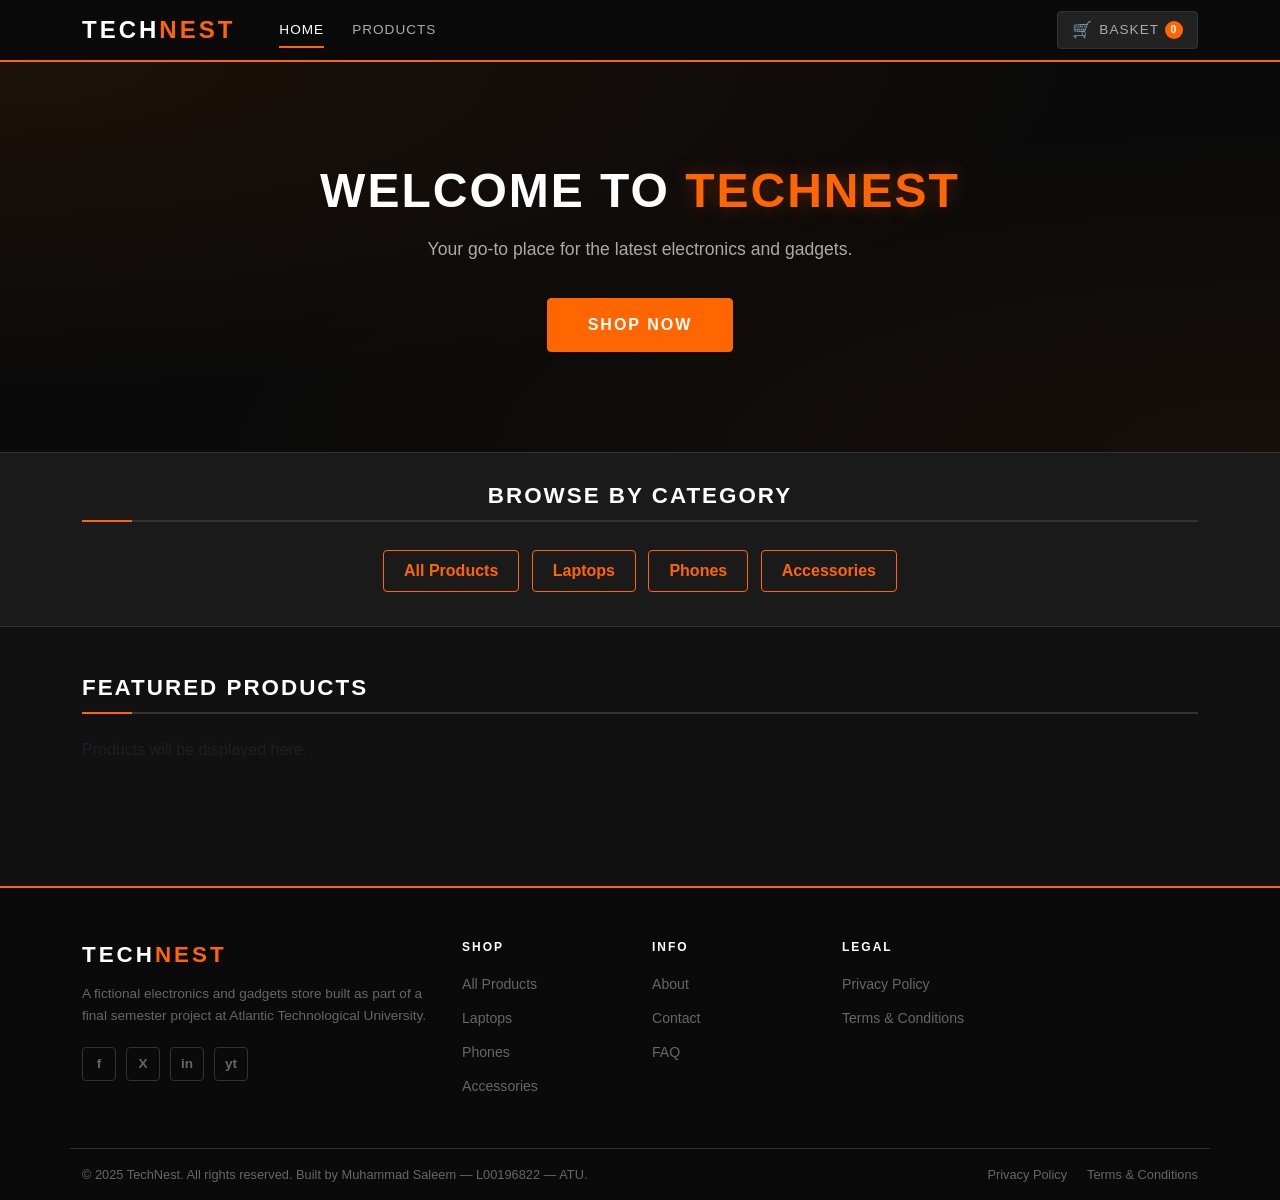
==== index.html @ 305ae3d2 "feat: Week 4 implementation with enhanced CI validation" ====
<!DOCTYPE html>
<html lang="en">
<head>
    <meta charset="UTF-8">
    <meta name="viewport" content="width=device-width, initial-scale=1.0">
    <title>TechNest - Home</title>
    <link href="https://cdn.jsdelivr.net/npm/bootstrap@5.3.0/dist/css/bootstrap.min.css" rel="stylesheet">
    <link rel="stylesheet" href="css/style.css">
</head>
<body>

    <!-- ==================== NAVBAR ====================  -->
    <nav class="navbar navbar-expand-lg navbar-dark">
        <div class="container">

            <!-- Logo -->
            <a class="navbar-brand" href="index.html">Tech<span>Nest</span></a>

            <!-- Mobile toggle -->
            <button class="navbar-toggler" type="button" data-bs-toggle="collapse" data-bs-target="#navbarNav">
                <span class="navbar-toggler-icon"></span>
            </button>

            <!-- Nav Links -->
            <div class="collapse navbar-collapse" id="navbarNav">
                <ul class="navbar-nav me-auto">
                    <li class="nav-item">
                        <a class="nav-link active" href="index.html">Home</a>
                    </li>
                    <li class="nav-item">
                        <a class="nav-link" href="products.html">Products</a>
                    </li>
                </ul>

                <!-- Basket Button - right side -->
                <ul class="navbar-nav ms-auto">
                    <li class="nav-item">
                        <a class="nav-link basket-nav-link" href="basket.html">
                            <span class="basket-icon">&#128722;</span>
                            Basket
                            <span class="badge" id="basket-count">0</span>
                        </a>
                    </li>
                </ul>
            </div>

        </div>
    </nav>
    <!-- ==================== END NAVBAR ==================== -->

    <!-- Hero Section -->
    <section class="hero-section">
        <div class="container">
            <h1>Welcome to <span>TechNest</span></h1>
            <p>Your go-to place for the latest electronics and gadgets.</p>
            <a href="products.html" class="btn btn-primary">Shop Now</a>
        </div>
    </section>

    <!-- Category Buttons -->
    <section class="category-section">
        <div class="container text-center">
            <h2 class="section-title">Browse by Category</h2>
            <a href="products.html" class="btn btn-outline-orange m-1">All Products</a>
            <a href="products.html" class="btn btn-outline-orange m-1">Laptops</a>
            <a href="products.html" class="btn btn-outline-orange m-1">Phones</a>
            <a href="products.html" class="btn btn-outline-orange m-1">Accessories</a>
        </div>
    </section>

    <!-- Featured Products -->
    <section class="py-5">
        <div class="container">
            <h2 class="section-title">Featured Products</h2>
            <div class="row g-4" id="featured-products">
                <!-- Loaded by JavaScript in week 5 -->
                <p class="text-muted">Products will be displayed here.</p>
            </div>
        </div>
    </section>

    <!-- ==================== FOOTER ==================== -->
    <footer class="site-footer">
        <div class="container">

            <!-- Top Section -->
            <div class="row footer-top">

                <!-- Brand + Tagline + Social -->
                <div class="col-md-4 mb-4 mb-md-0">
                    <span class="footer-brand">Tech<span>Nest</span></span>
                    <p class="footer-tagline">
                        A fictional electronics and gadgets store built as part of a
                        final semester project at Atlantic Technological University.
                    </p>
                    <div class="footer-social">
                        <a href="#" class="social-icon" title="Facebook">f</a>
                        <a href="#" class="social-icon" title="Twitter / X">X</a>
                        <a href="#" class="social-icon" title="Instagram">in</a>
                        <a href="#" class="social-icon" title="YouTube">yt</a>
                    </div>
                </div>

                <!-- Shop Links -->
                <div class="col-md-2 col-6 mb-4 mb-md-0">
                    <p class="footer-heading">Shop</p>
                    <ul class="footer-links">
                        <li><a href="products.html">All Products</a></li>
                        <li><a href="products.html">Laptops</a></li>
                        <li><a href="products.html">Phones</a></li>
                        <li><a href="products.html">Accessories</a></li>
                    </ul>
                </div>

                <!-- Info Links -->
                <div class="col-md-2 col-6 mb-4 mb-md-0">
                    <p class="footer-heading">Info</p>
                    <ul class="footer-links">
                        <li><a href="#">About</a></li>
                        <li><a href="#">Contact</a></li>
                        <li><a href="#">FAQ</a></li>
                    </ul>
                </div>

                <!-- Legal Links -->
                <div class="col-md-2 col-6">
                    <p class="footer-heading">Legal</p>
                    <ul class="footer-links">
                        <li><a href="#">Privacy Policy</a></li>
                        <li><a href="#">Terms &amp; Conditions</a></li>
                    </ul>
                </div>

            </div>

            <!-- Bottom Bar -->
            <div class="footer-bottom">
                <p class="footer-copyright">
                    &copy; 2025 TechNest. All rights reserved. Built by Muhammad Saleem &mdash; L00196822 &mdash; ATU.
                </p>
                <div class="footer-legal-links">
                    <a href="#">Privacy Policy</a>
                    <a href="#">Terms &amp; Conditions</a>
                </div>
            </div>

        </div>
    </footer>
    <!-- ==================== END FOOTER ==================== -->

    <script src="https://cdn.jsdelivr.net/npm/bootstrap@5.3.0/dist/js/bootstrap.bundle.min.js"></script>

</body>
</html>
---- css/style.css ----
/* =============================================
   TechNest - Main Stylesheet
   Author: Muhammad Saleem
   Student No: L00196822
   Week 3 - Responsive UI Design
   Style: Dark tech store theme
   =============================================  */

/* ---- Colour Variables ---- */

:root {
    --orange: #ff6600;
    --orange-dark: #cc5200;
    --orange-glow: rgba(255, 102, 0, 0.3);
    --black: #0a0a0a;
    --dark-1: #111111;
    --dark-2: #1a1a1a;
    --dark-3: #222222;
    --dark-4: #2a2a2a;
    --border-dark: #333333;
    --text-primary: #ffffff;
    --text-secondary: #aaaaaa;
    --text-muted: #666666;
    --white: #ffffff;
}

/* ---- Global ---- */

* {
    box-sizing: border-box;
}

body {
    font-family: Arial, sans-serif;
    background-color: var(--dark-1);
    color: var(--text-primary);
    margin: 0;
    padding: 0;
    display: flex;
    flex-direction: column;
    min-height: 100vh;
}

main {
    flex: 1;
}

a {
    color: var(--orange);
    text-decoration: none;
    transition: color 0.2s;
}

a:hover {
    color: var(--orange-dark);
}

h1, h2, h3, h4, h5 {
    font-weight: bold;
    color: var(--text-primary);
}

p {
    color: var(--text-secondary);
}

hr {
    border-color: var(--border-dark);
    opacity: 1;
}

/* ---- Scrollbar ---- */

/* Firefox */
* {
    scrollbar-width: thin;
    scrollbar-color: var(--border-dark) var(--black);
}

/* Chrome, Edge, Safari */
::-webkit-scrollbar {
    width: 8px;
}

::-webkit-scrollbar-track {
    background: var(--dark-1);
}

::-webkit-scrollbar-thumb {
    background: var(--border-dark);
    border-radius: 4px;
}

::-webkit-scrollbar-thumb:hover {
    background: var(--orange);
}

/* ---- Navbar ---- */

.navbar {
    background-color: var(--black) !important;
    border-bottom: 2px solid var(--orange);
    padding: 0;
    position: sticky;
    top: 0;
    z-index: 1000;
}

.navbar .container {
    height: 60px;
    display: flex;
    align-items: center;
}

.navbar-brand {
    font-size: 1.5rem;
    font-weight: bold;
    color: var(--white) !important;
    letter-spacing: 3px;
    text-transform: uppercase;
    padding: 0;
    margin-right: 30px;
}

.navbar-brand span {
    color: var(--orange);
}

.navbar-nav {
    align-items: center;
}

.nav-link {
    color: var(--text-secondary) !important;
    font-size: 0.85rem;
    letter-spacing: 1px;
    text-transform: uppercase;
    padding: 8px 14px !important;
    transition: color 0.2s;
    position: relative;
}

.nav-link::after {
    content: '';
    position: absolute;
    bottom: 0;
    left: 14px;
    right: 14px;
    height: 2px;
    background-color: var(--orange);
    transform: scaleX(0);
    transition: transform 0.2s ease;
}

.nav-link:hover::after,
.nav-link.active::after {
    transform: scaleX(1);
}

.nav-link:hover,
.nav-link.active {
    color: var(--white) !important;
}

/* Basket Nav Link */
.basket-nav-link {
    display: flex;
    align-items: center;
    gap: 6px;
    background-color: var(--dark-3);
    border: 1px solid var(--border-dark);
    border-radius: 4px;
    padding: 6px 14px !important;
    margin-left: 8px;
    transition: all 0.2s;
}

.basket-nav-link:hover {
    border-color: var(--orange);
    background-color: var(--dark-4);
    color: var(--white) !important;
}

.basket-nav-link::after {
    display: none;
}

.basket-nav-link .basket-icon {
    font-size: 1rem;
}

.basket-nav-link .badge {
    background-color: var(--orange) !important;
    font-size: 0.65rem;
    border-radius: 50%;
    width: 18px;
    height: 18px;
    display: inline-flex;
    align-items: center;
    justify-content: center;
    padding: 0;
}

.navbar-toggler {
    border-color: var(--border-dark);
    padding: 4px 8px;
}

.navbar-toggler-icon {
    filter: invert(1);
}

/* ---- Buttons ---- */

.btn-primary {
    background-color: var(--orange);
    border-color: var(--orange);
    color: var(--white);
    font-weight: bold;
    letter-spacing: 1px;
    border-radius: 4px;
    padding: 10px 24px;
    transition: all 0.2s ease;
}

.btn-primary:hover {
    background-color: var(--orange-dark);
    border-color: var(--orange-dark);
    color: var(--white);
    box-shadow: 0 0 14px var(--orange-glow);
}

.btn-primary:focus {
    box-shadow: 0 0 0 3px var(--orange-glow);
    background-color: var(--orange);
    border-color: var(--orange);
}

.btn-outline-orange {
    background-color: transparent;
    border: 1px solid var(--orange);
    color: var(--orange);
    font-weight: bold;
    border-radius: 4px;
    padding: 8px 20px;
    transition: all 0.2s ease;
    cursor: pointer;
}

.btn-outline-orange:hover,
.btn-outline-orange.active-filter {
    background-color: var(--orange);
    color: var(--white);
    box-shadow: 0 0 10px var(--orange-glow);
}

.btn-outline-dark {
    border-color: var(--border-dark);
    color: var(--text-secondary);
    background: transparent;
    border-radius: 4px;
    padding: 8px 20px;
    transition: all 0.2s;
}

.btn-outline-dark:hover {
    background-color: var(--dark-3);
    border-color: var(--orange);
    color: var(--orange);
}

/* ---- Hero Section ---- */

.hero-section {
    background-color: var(--black);
    background-image:
        radial-gradient(ellipse at top left, rgba(255,102,0,0.08) 0%, transparent 60%),
        radial-gradient(ellipse at bottom right, rgba(255,102,0,0.05) 0%, transparent 60%);
    padding: 100px 0;
    text-align: center;
    border-bottom: 1px solid var(--border-dark);
}

.hero-section h1 {
    font-size: 3rem;
    font-weight: bold;
    margin-bottom: 16px;
    letter-spacing: 2px;
    text-transform: uppercase;
}

.hero-section h1 span {
    color: var(--orange);
    text-shadow: 0 0 20px var(--orange-glow);
}

.hero-section p {
    font-size: 1.1rem;
    color: var(--text-secondary);
    margin-bottom: 36px;
    max-width: 500px;
    margin-left: auto;
    margin-right: auto;
}

.hero-section .btn-primary {
    font-size: 1rem;
    padding: 14px 40px;
    letter-spacing: 2px;
    text-transform: uppercase;
}

/* ---- Section Titles ---- */

.section-title {
    font-size: 1.4rem;
    font-weight: bold;
    letter-spacing: 2px;
    text-transform: uppercase;
    margin-bottom: 24px;
    padding-bottom: 10px;
    border-bottom: 2px solid var(--border-dark);
    position: relative;
}

.section-title::after {
    content: '';
    position: absolute;
    bottom: -2px;
    left: 0;
    width: 50px;
    height: 2px;
    background-color: var(--orange);
}

/* ---- Category Section ---- */

.category-section {
    background-color: var(--dark-2);
    padding: 30px 0;
    border-bottom: 1px solid var(--border-dark);
}

/* ---- Product Cards ---- */

.product-card {
    background-color: var(--dark-2);
    border: 1px solid var(--border-dark);
    border-radius: 6px;
    overflow: hidden;
    transition: transform 0.25s ease, border-color 0.25s ease, box-shadow 0.25s ease;
    height: 100%;
    display: flex;
    flex-direction: column;
}

.product-card:hover {
    transform: translateY(-5px);
    border-color: var(--orange);
    box-shadow: 0 8px 25px rgba(255, 102, 0, 0.15);
}

.product-card img {
    width: 100%;
    height: 200px;
    object-fit: cover;
    border-bottom: 1px solid var(--border-dark);
}

.product-card .card-body {
    padding: 16px;
    flex-grow: 1;
    display: flex;
    flex-direction: column;
}

.product-card .category-badge {
    font-size: 0.7rem;
    background-color: rgba(255, 102, 0, 0.15);
    color: var(--orange);
    padding: 3px 10px;
    border-radius: 20px;
    border: 1px solid rgba(255, 102, 0, 0.3);
    display: inline-block;
    margin-bottom: 10px;
    letter-spacing: 1px;
    text-transform: uppercase;
}

.product-card h5 {
    font-size: 0.95rem;
    font-weight: bold;
    color: var(--text-primary);
    margin-bottom: 8px;
}

.product-card .price {
    font-size: 1.2rem;
    font-weight: bold;
    color: var(--orange);
    margin-bottom: 14px;
}

.product-card .btn {
    margin-top: auto;
    width: 100%;
}

/* ---- Page Header Banner ---- */

.page-header {
    background-color: var(--dark-2);
    border-bottom: 1px solid var(--border-dark);
    padding: 30px 0;
    margin-bottom: 30px;
}

.page-header h1 {
    font-size: 1.8rem;
    letter-spacing: 2px;
    text-transform: uppercase;
    margin-bottom: 4px;
}

.page-header p {
    color: var(--text-muted);
    margin: 0;
    font-size: 0.9rem;
}

/* ---- Search and Filter Bar ---- */

.search-bar-section {
    background-color: var(--dark-2);
    padding: 20px 0;
    border-bottom: 1px solid var(--border-dark);
    margin-bottom: 20px;
}

.form-control,
.form-select {
    background-color: var(--dark-3);
    border: 1px solid var(--border-dark);
    color: var(--text-primary);
    border-radius: 4px;
}

.form-control::placeholder {
    color: var(--text-muted);
}

.form-control:focus,
.form-select:focus {
    background-color: var(--dark-3);
    border-color: var(--orange);
    color: var(--text-primary);
    box-shadow: 0 0 0 3px var(--orange-glow);
}

.form-select option {
    background-color: var(--dark-3);
    color: var(--text-primary);
}

.form-label {
    color: var(--text-secondary);
    font-size: 0.9rem;
}

/* ---- Product Detail Page ---- */

.product-detail-img {
    width: 100%;
    border-radius: 6px;
    border: 1px solid var(--border-dark);
}

#product-name {
    font-size: 1.8rem;
    font-weight: bold;
    letter-spacing: 1px;
    margin-bottom: 10px;
}

#product-price {
    font-size: 2rem;
    color: var(--orange);
    font-weight: bold;
    margin-bottom: 20px;
    text-shadow: 0 0 10px var(--orange-glow);
}

#product-category {
    background-color: rgba(255, 102, 0, 0.15);
    color: var(--orange);
    font-size: 0.75rem;
    padding: 4px 14px;
    border-radius: 20px;
    border: 1px solid rgba(255, 102, 0, 0.3);
    margin-bottom: 16px;
    display: inline-block;
    letter-spacing: 1px;
    text-transform: uppercase;
}

#product-description {
    color: var(--text-secondary);
    line-height: 1.7;
    margin-bottom: 20px;
}

.back-link {
    color: var(--text-muted);
    font-size: 0.85rem;
    display: inline-block;
    margin-bottom: 24px;
    transition: color 0.2s;
}

.back-link:hover {
    color: var(--orange);
}

/* ---- Basket Page ---- */

.basket-item {
    border-bottom: 1px solid var(--border-dark);
    padding: 20px 0;
    display: flex;
    align-items: center;
    gap: 16px;
}

.basket-item img {
    width: 80px;
    height: 80px;
    object-fit: cover;
    border-radius: 4px;
    border: 1px solid var(--border-dark);
}

.basket-item .item-name {
    font-weight: bold;
    color: var(--text-primary);
    font-size: 0.95rem;
}

.basket-item .item-price {
    color: var(--orange);
    font-weight: bold;
}

.basket-item .item-category {
    color: var(--text-muted);
    font-size: 0.8rem;
}

.basket-item .remove-btn {
    color: var(--text-muted);
    background: none;
    border: 1px solid var(--border-dark);
    border-radius: 4px;
    font-size: 0.8rem;
    cursor: pointer;
    padding: 4px 10px;
    transition: all 0.2s;
}

.basket-item .remove-btn:hover {
    color: #ff4444;
    border-color: #ff4444;
}

.order-summary-box {
    background-color: var(--dark-2);
    border: 1px solid var(--border-dark);
    border-radius: 6px;
    padding: 24px;
    position: sticky;
    top: 80px;
}

.order-summary-box h4 {
    font-size: 1rem;
    letter-spacing: 2px;
    text-transform: uppercase;
    padding-bottom: 14px;
    border-bottom: 1px solid var(--border-dark);
    margin-bottom: 16px;
}

.order-summary-box .summary-row {
    display: flex;
    justify-content: space-between;
    margin-bottom: 10px;
    font-size: 0.9rem;
    color: var(--text-secondary);
}

.order-summary-box .total-row {
    display: flex;
    justify-content: space-between;
    font-size: 1.1rem;
    font-weight: bold;
    color: var(--text-primary);
    margin-top: 10px;
    padding-top: 14px;
    border-top: 1px solid var(--border-dark);
}

.order-summary-box .total-row span:last-child {
    color: var(--orange);
}

/* ---- Checkout Page ---- */

.checkout-section-title {
    font-size: 0.85rem;
    font-weight: bold;
    letter-spacing: 2px;
    text-transform: uppercase;
    color: var(--orange);
    border-bottom: 1px solid var(--border-dark);
    padding-bottom: 10px;
    margin-bottom: 20px;
    margin-top: 30px;
}

.checkout-summary-box {
    background-color: var(--dark-2);
    border: 1px solid var(--border-dark);
    border-radius: 6px;
    padding: 24px;
    position: sticky;
    top: 80px;
}

.checkout-summary-box h4 {
    font-size: 1rem;
    letter-spacing: 2px;
    text-transform: uppercase;
    padding-bottom: 14px;
    border-bottom: 1px solid var(--border-dark);
    margin-bottom: 16px;
}

.checkout-summary-box .total-row {
    display: flex;
    justify-content: space-between;
    font-size: 1.1rem;
    font-weight: bold;
    color: var(--text-primary);
    padding-top: 14px;
    border-top: 1px solid var(--border-dark);
}

.checkout-summary-box .total-row span:last-child {
    color: var(--orange);
}

.form-control.is-invalid,
.form-select.is-invalid {
    border-color: #ff4444;
}

.invalid-feedback {
    color: #ff6666;
    font-size: 0.8rem;
}

/* ---- Confirmation Message ---- */

#confirmation-message {
    background-color: rgba(0, 150, 80, 0.1);
    border: 1px solid rgba(0, 200, 100, 0.3);
    border-left: 4px solid #00c864;
    border-radius: 6px;
    padding: 36px;
    text-align: center;
}

#confirmation-message h4 {
    color: #00c864;
    font-size: 1.6rem;
    letter-spacing: 1px;
    margin-bottom: 10px;
}

#confirmation-message p {
    color: var(--text-secondary);
}

/* ---- Empty State ---- */

.empty-state {
    text-align: center;
    padding: 60px 20px;
    color: var(--text-muted);
}

.empty-state p {
    font-size: 1rem;
    margin-bottom: 20px;
}

/* ============================================
   FOOTER
   ============================================ */

.site-footer {
    background-color: var(--black);
    border-top: 2px solid var(--orange);
    padding: 50px 0 0 0;
    margin-top: 60px;
}

/* Top section - columns */
.footer-top {
    padding-bottom: 40px;
    border-bottom: 1px solid var(--border-dark);
}

/* Brand column */
.footer-brand {
    font-size: 1.4rem;
    font-weight: bold;
    letter-spacing: 3px;
    text-transform: uppercase;
    color: var(--white);
    margin-bottom: 12px;
    display: block;
}

.footer-brand span {
    color: var(--orange);
}

.footer-tagline {
    color: var(--text-muted);
    font-size: 0.85rem;
    line-height: 1.6;
    margin-bottom: 20px;
}

/* Social Icons */
.footer-social {
    display: flex;
    gap: 10px;
    margin-top: 16px;
}

.social-icon {
    width: 34px;
    height: 34px;
    border: 1px solid var(--border-dark);
    border-radius: 4px;
    display: flex;
    align-items: center;
    justify-content: center;
    color: var(--text-muted);
    font-size: 0.85rem;
    font-weight: bold;
    transition: all 0.2s;
    text-decoration: none;
}

.social-icon:hover {
    border-color: var(--orange);
    color: var(--orange);
    background-color: rgba(255, 102, 0, 0.08);
}

/* Footer column headings */
.footer-heading {
    font-size: 0.75rem;
    font-weight: bold;
    letter-spacing: 2px;
    text-transform: uppercase;
    color: var(--white);
    margin-bottom: 16px;
}

/* Footer links */
.footer-links {
    list-style: none;
    padding: 0;
    margin: 0;
}

.footer-links li {
    margin-bottom: 10px;
}

.footer-links a {
    color: var(--text-muted);
    font-size: 0.88rem;
    text-decoration: none;
    transition: color 0.2s;
}

.footer-links a:hover {
    color: var(--orange);
}

/* Bottom bar */
.footer-bottom {
    padding: 16px 0;
    display: flex;
    justify-content: space-between;
    align-items: center;
    flex-wrap: wrap;
    gap: 10px;
}

.footer-copyright {
    color: var(--text-muted);
    font-size: 0.8rem;
    margin: 0;
}

.footer-legal-links {
    display: flex;
    gap: 20px;
}

.footer-legal-links a {
    color: var(--text-muted);
    font-size: 0.8rem;
    text-decoration: none;
    transition: color 0.2s;
}

.footer-legal-links a:hover {
    color: var(--orange);
}

/* ---- Responsive - Tablet ---- */

@media (max-width: 768px) {
    .hero-section {
        padding: 60px 0;
    }

    .hero-section h1 {
        font-size: 2.2rem;
    }

    .product-card img {
        height: 170px;
    }

    #product-name {
        font-size: 1.5rem;
    }

    #product-price {
        font-size: 1.5rem;
    }

    .order-summary-box,
    .checkout-summary-box {
        position: static;
    }

    .footer-top .col-md-4,
    .footer-top .col-md-2 {
        margin-bottom: 30px;
    }

    .footer-bottom {
        flex-direction: column;
        text-align: center;
    }

    .footer-legal-links {
        justify-content: center;
    }
}

/* ---- Responsive - Mobile ---- */

@media (max-width: 576px) {
    .hero-section {
        padding: 50px 0;
    }

    .hero-section h1 {
        font-size: 1.7rem;
        letter-spacing: 1px;
    }

    .hero-section p {
        font-size: 0.95rem;
    }

    .navbar-brand {
        font-size: 1.2rem;
        letter-spacing: 2px;
    }

    .nav-link {
        font-size: 0.85rem;
    }

    .section-title {
        font-size: 1.1rem;
    }

    .product-card img {
        height: 150px;
    }

    .basket-item img {
        width: 60px;
        height: 60px;
    }

    .page-header h1 {
        font-size: 1.4rem;
    }

    .footer-social {
        flex-wrap: wrap;
    }
}
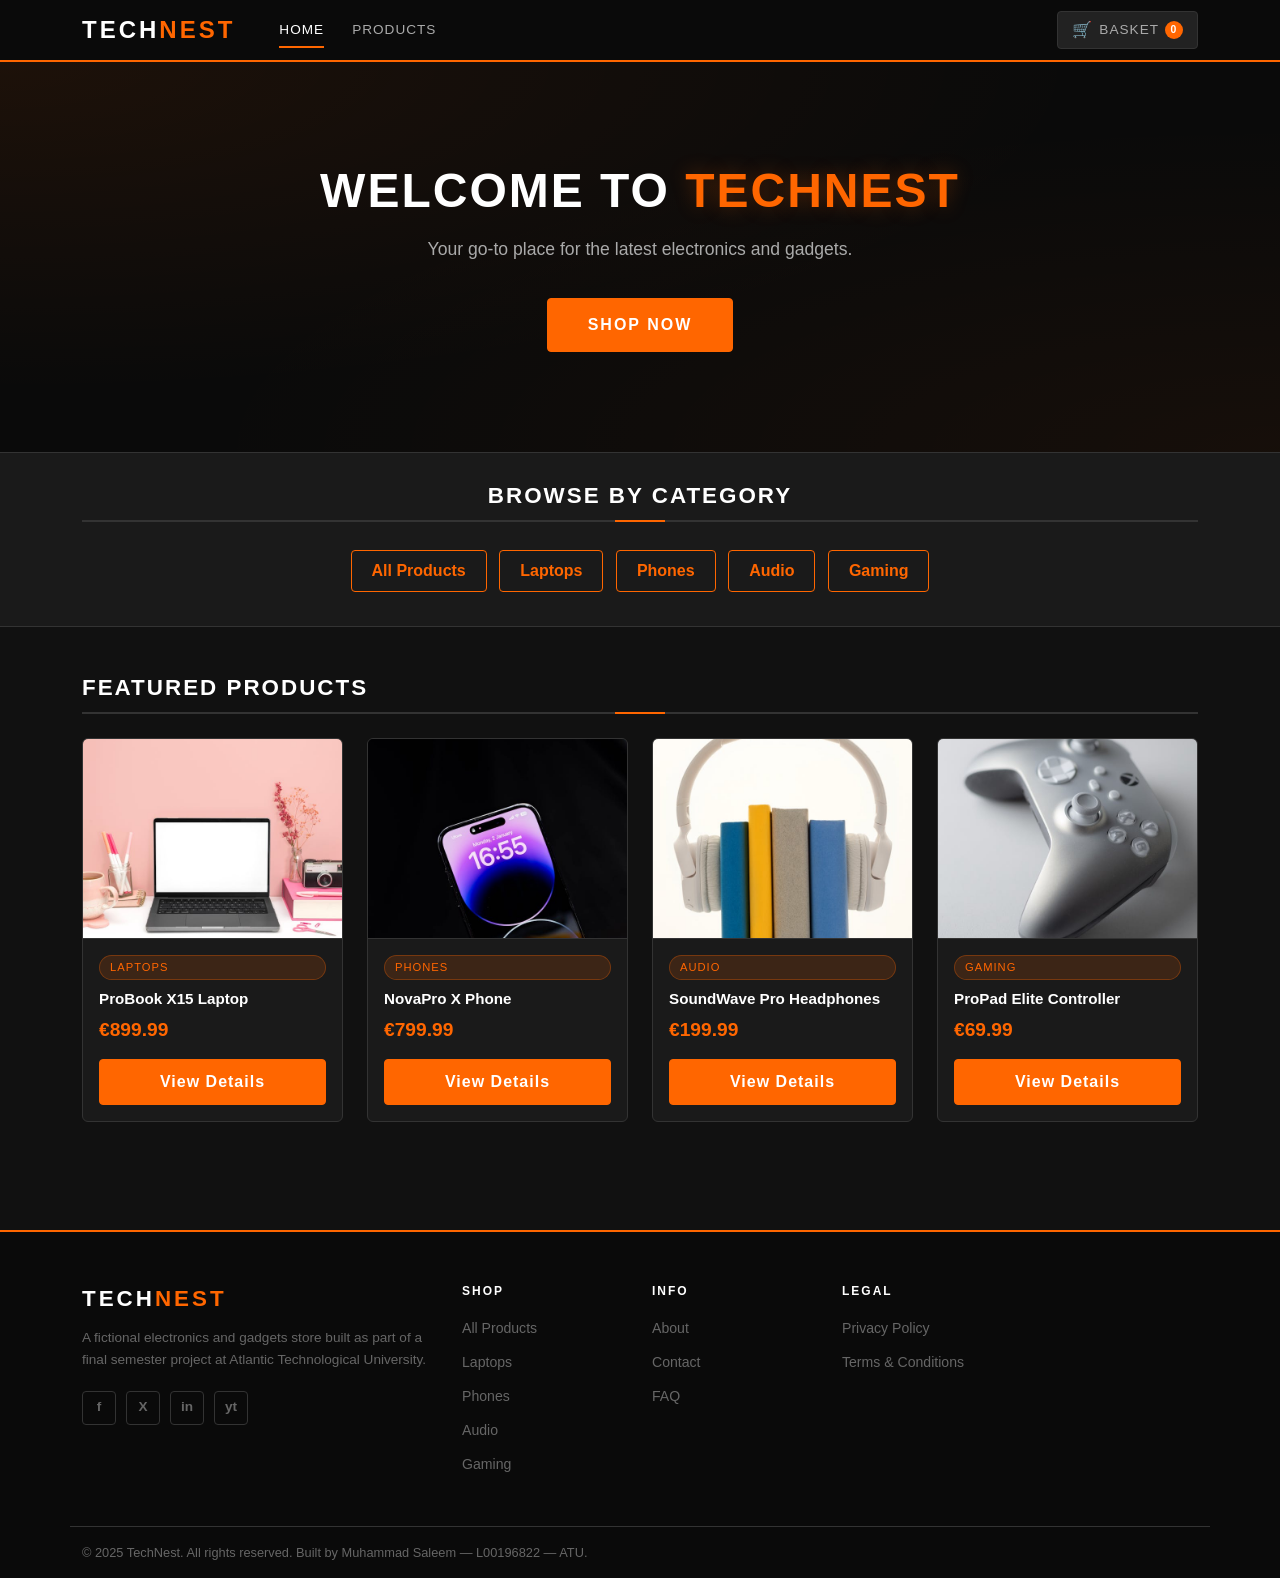
==== commit e34a7aec: "feat: Week 5 implementation with CI pipeline enhancement (HTML, CSS, JS validation)" ====
--- a/index.html
+++ b/index.html
@@ -9,7 +9,7 @@
 </head>
 <body>
 
-    <!-- ==================== NAVBAR ====================  -->
+    <!-- ==================== NAVBAR ==================== -->
     <nav class="navbar navbar-expand-lg navbar-dark">
         <div class="container">
 
@@ -20,6 +20,13 @@
             <button class="navbar-toggler" type="button" data-bs-toggle="collapse" data-bs-target="#navbarNav">
                 <span class="navbar-toggler-icon"></span>
             </button>
+            <!-- Basket icon always visible on mobile next to hamburger -->
+            <a class="nav-link basket-nav-link d-lg-none me-2" href="basket.html">
+                <span class="basket-icon">&#128722;</span>
+                <span class="badge" id="basket-count-mobile">0</span>
+            </a>
+
+
 
             <!-- Nav Links -->
             <div class="collapse navbar-collapse" id="navbarNav">
@@ -31,8 +38,7 @@
                         <a class="nav-link" href="products.html">Products</a>
                     </li>
                 </ul>
-
-                <!-- Basket Button - right side -->
+                <!-- Basket with label shown on desktop inside collapse -->
                 <ul class="navbar-nav ms-auto">
                     <li class="nav-item">
                         <a class="nav-link basket-nav-link" href="basket.html">
@@ -62,9 +68,10 @@
         <div class="container text-center">
             <h2 class="section-title">Browse by Category</h2>
             <a href="products.html" class="btn btn-outline-orange m-1">All Products</a>
-            <a href="products.html" class="btn btn-outline-orange m-1">Laptops</a>
-            <a href="products.html" class="btn btn-outline-orange m-1">Phones</a>
-            <a href="products.html" class="btn btn-outline-orange m-1">Accessories</a>
+            <a href="products.html?category=Laptops" class="btn btn-outline-orange m-1">Laptops</a>
+            <a href="products.html?category=Phones" class="btn btn-outline-orange m-1">Phones</a>
+            <a href="products.html?category=Audio" class="btn btn-outline-orange m-1">Audio</a>
+            <a href="products.html?category=Gaming" class="btn btn-outline-orange m-1">Gaming</a>
         </div>
     </section>
 
@@ -106,9 +113,10 @@
                     <p class="footer-heading">Shop</p>
                     <ul class="footer-links">
                         <li><a href="products.html">All Products</a></li>
-                        <li><a href="products.html">Laptops</a></li>
-                        <li><a href="products.html">Phones</a></li>
-                        <li><a href="products.html">Accessories</a></li>
+                        <li><a href="products.html?category=Laptops">Laptops</a></li>
+                        <li><a href="products.html?category=Phones">Phones</a></li>
+                        <li><a href="products.html?category=Audio">Audio</a></li>
+                        <li><a href="products.html?category=Gaming">Gaming</a></li>
                     </ul>
                 </div>
 
@@ -138,16 +146,15 @@
                 <p class="footer-copyright">
                     &copy; 2025 TechNest. All rights reserved. Built by Muhammad Saleem &mdash; L00196822 &mdash; ATU.
                 </p>
-                <div class="footer-legal-links">
-                    <a href="#">Privacy Policy</a>
-                    <a href="#">Terms &amp; Conditions</a>
-                </div>
             </div>
 
         </div>
     </footer>
     <!-- ==================== END FOOTER ==================== -->
 
+    <script src="js/models/Product.js"></script>
+    <script src="js/data/products.js"></script>
+    <script src="js/pages/index.js"></script>
     <script src="https://cdn.jsdelivr.net/npm/bootstrap@5.3.0/dist/js/bootstrap.bundle.min.js"></script>
 
 </body>
--- a/css/style.css
+++ b/css/style.css
@@ -4,7 +4,7 @@
    Student No: L00196822
    Week 3 - Responsive UI Design
    Style: Dark tech store theme
-   =============================================  */
+   ============================================= */
 
 /* ---- Colour Variables ---- */
 
@@ -327,7 +327,8 @@
     content: '';
     position: absolute;
     bottom: -2px;
-    left: 0;
+    left: 50%;
+    transform: translateX(-50%);
     width: 50px;
     height: 2px;
     background-color: var(--orange);
@@ -471,8 +472,9 @@
 
 .product-detail-img {
     width: 100%;
-    border-radius: 6px;
-    border: 1px solid var(--border-dark);
+    border-radius: 12px;
+    border: 2px solid var(--border-dark);
+    box-shadow: 0 4px 20px rgba(0, 0, 0, 0.4);
 }
 
 #product-name {
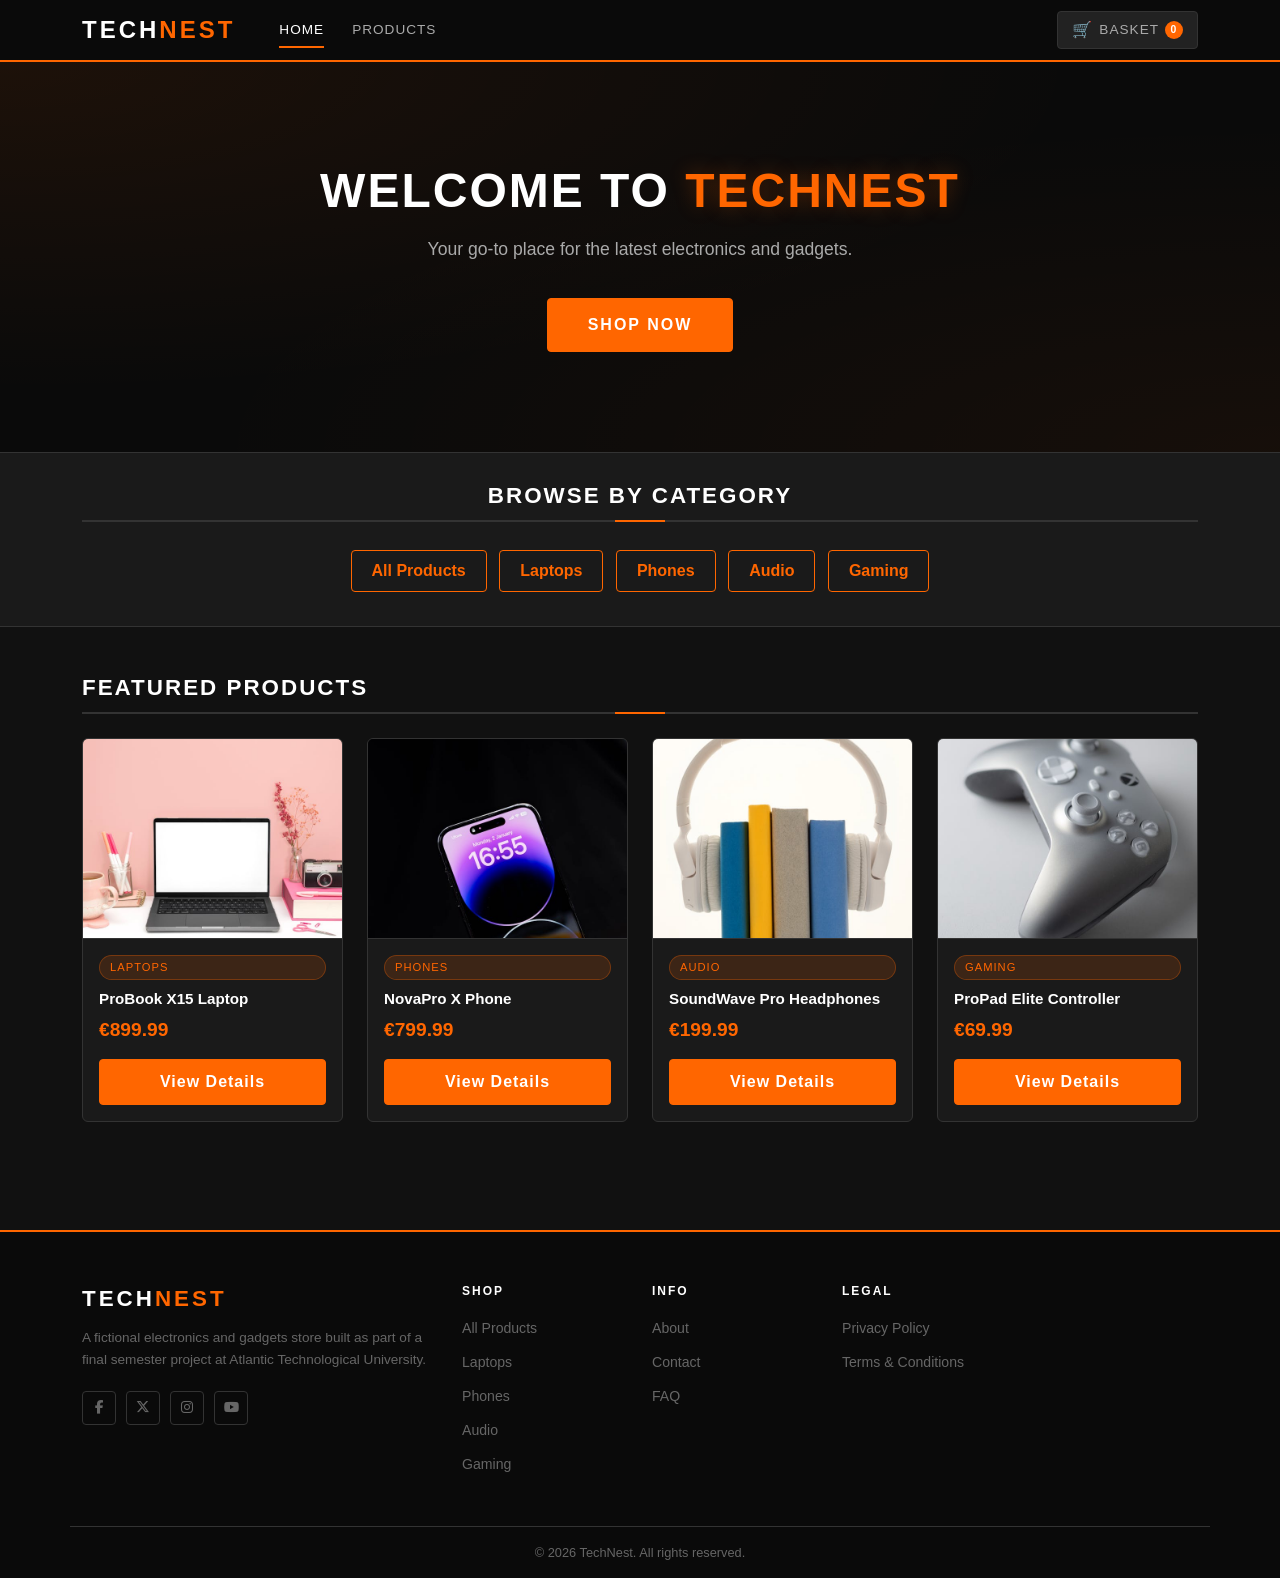
==== commit a418f489: "Week 9: refactoring, bug fixes, and CI improvements" ====
--- a/index.html
+++ b/index.html
@@ -5,7 +5,9 @@
     <meta name="viewport" content="width=device-width, initial-scale=1.0">
     <title>TechNest - Home</title>
     <link href="https://cdn.jsdelivr.net/npm/bootstrap@5.3.0/dist/css/bootstrap.min.css" rel="stylesheet">
+    <link rel="shortcut icon" type="image/x-icon" href="icons/favicon.ico">
     <link rel="stylesheet" href="css/style.css">
+    <link rel="stylesheet" href="https://cdnjs.cloudflare.com/ajax/libs/font-awesome/6.5.0/css/all.min.css">
 </head>
 <body>
 
@@ -38,8 +40,8 @@
                         <a class="nav-link" href="products.html">Products</a>
                     </li>
                 </ul>
-                <!-- Basket with label shown on desktop inside collapse -->
-                <ul class="navbar-nav ms-auto">
+                <!-- Basket with label shown on desktop only -->
+                <ul class="navbar-nav ms-auto d-none d-lg-flex">
                     <li class="nav-item">
                         <a class="nav-link basket-nav-link" href="basket.html">
                             <span class="basket-icon">&#128722;</span>
@@ -101,10 +103,10 @@
                         final semester project at Atlantic Technological University.
                     </p>
                     <div class="footer-social">
-                        <a href="#" class="social-icon" title="Facebook">f</a>
-                        <a href="#" class="social-icon" title="Twitter / X">X</a>
-                        <a href="#" class="social-icon" title="Instagram">in</a>
-                        <a href="#" class="social-icon" title="YouTube">yt</a>
+                        <a href="https://www.facebook.com" target="_blank" rel="noopener" class="social-icon" title="Facebook"><i class="fab fa-facebook-f"></i></a>
+                        <a href="https://www.x.com" target="_blank" rel="noopener" class="social-icon" title="X (Twitter)"><i class="fab fa-x-twitter"></i></a>
+                        <a href="https://www.instagram.com" target="_blank" rel="noopener" class="social-icon" title="Instagram"><i class="fab fa-instagram"></i></a>
+                        <a href="https://www.youtube.com" target="_blank" rel="noopener" class="social-icon" title="YouTube"><i class="fab fa-youtube"></i></a>
                     </div>
                 </div>
 
@@ -124,9 +126,9 @@
                 <div class="col-md-2 col-6 mb-4 mb-md-0">
                     <p class="footer-heading">Info</p>
                     <ul class="footer-links">
-                        <li><a href="#">About</a></li>
-                        <li><a href="#">Contact</a></li>
-                        <li><a href="#">FAQ</a></li>
+                        <li><a href="#" data-bs-toggle="modal" data-bs-target="#aboutModal">About</a></li>
+                        <li><a href="#" data-bs-toggle="modal" data-bs-target="#contactModal">Contact</a></li>
+                        <li><a href="#" data-bs-toggle="modal" data-bs-target="#faqModal">FAQ</a></li>
                     </ul>
                 </div>
 
@@ -134,8 +136,8 @@
                 <div class="col-md-2 col-6">
                     <p class="footer-heading">Legal</p>
                     <ul class="footer-links">
-                        <li><a href="#">Privacy Policy</a></li>
-                        <li><a href="#">Terms &amp; Conditions</a></li>
+                        <li><a href="#" data-bs-toggle="modal" data-bs-target="#privacyModal">Privacy Policy</a></li>
+                        <li><a href="#" data-bs-toggle="modal" data-bs-target="#termsModal">Terms &amp; Conditions</a></li>
                     </ul>
                 </div>
 
@@ -144,7 +146,7 @@
             <!-- Bottom Bar -->
             <div class="footer-bottom">
                 <p class="footer-copyright">
-                    &copy; 2025 TechNest. All rights reserved. Built by Muhammad Saleem &mdash; L00196822 &mdash; ATU.
+                    &copy; 2026 TechNest. All rights reserved.
                 </p>
             </div>
 
@@ -152,10 +154,260 @@
     </footer>
     <!-- ==================== END FOOTER ==================== -->
 
+    <script src="js/models/StorageManager.js"></script>
+    <script src="js/models/Basket.js"></script>
     <script src="js/models/Product.js"></script>
     <script src="js/data/products.js"></script>
     <script src="js/pages/index.js"></script>
     <script src="https://cdn.jsdelivr.net/npm/bootstrap@5.3.0/dist/js/bootstrap.bundle.min.js"></script>
 
+
+    <!-- ── About Modal ────────────────────────────────────────── -->
+    <div class="modal fade" id="aboutModal" tabindex="-1" aria-labelledby="aboutModalLabel" aria-hidden="true">
+        <div class="modal-dialog modal-lg modal-dialog-scrollable">
+            <div class="modal-content footer-modal">
+                <div class="modal-header">
+                    <h5 class="modal-title" id="aboutModalLabel">About TechNest</h5>
+                    <button type="button" class="btn-close btn-close-white" data-bs-dismiss="modal" aria-label="Close"></button>
+                </div>
+                <div class="modal-body">
+                    <p>TechNest is a fictional electronics and gadgets retailer. The application was built entirely using front-end web technologies with no back-end server required.</p>
+                    <p>The aim of the project was to demonstrate practical skills in HTML, CSS, JavaScript and Object-Oriented Programming by building a realistic eCommerce experience from scratch. The site includes product browsing, filtering, a shopping basket with localStorage persistence, and a full checkout flow with client-side validation.</p>
+                    <h6 class="mt-4">Technologies Used</h6>
+                    <ul>
+                        <li>HTML5 and CSS3</li>
+                        <li>Bootstrap 5 for responsive layout</li>
+                        <li>Swiper.js for product carousels</li>
+                        <li>Vanilla JavaScript (ES6+)</li>
+                        <li>localStorage API for basket persistence</li>
+                    </ul>
+                    <h6 class="mt-4">Project Details</h6>
+                    <p>Built by Muhammad Saleem &mdash; Student No: L00196822<br>
+                    Module: PROJ_IT805 &mdash; Atlantic Technological University, 2025</p>
+                </div>
+                <div class="modal-footer">
+                    <button type="button" class="btn btn-secondary" data-bs-dismiss="modal">Close</button>
+                </div>
+            </div>
+        </div>
+    </div>
+
+    <!-- ── Contact Modal ──────────────────────────────────────── -->
+    <div class="modal fade" id="contactModal" tabindex="-1" aria-labelledby="contactModalLabel" aria-hidden="true">
+        <div class="modal-dialog modal-lg modal-dialog-scrollable">
+            <div class="modal-content footer-modal">
+                <div class="modal-header">
+                    <h5 class="modal-title" id="contactModalLabel">Contact Us</h5>
+                    <button type="button" class="btn-close btn-close-white" data-bs-dismiss="modal" aria-label="Close"></button>
+                </div>
+                <div class="modal-body">
+                    <p>TechNest is a fictional store created for educational purposes. The contact details below are for demonstration only.</p>
+                    <h6 class="mt-3">Customer Support</h6>
+                    <p><i class="fas fa-envelope me-2 text-orange"></i> <a href="mailto:support@technest.ie" class="contact-link">support@technest.ie</a><br>
+                    <i class="fas fa-phone me-2 text-orange"></i> <a href="tel:+35312345678" class="contact-link">+353 1 234 5678</a><br>
+                    <i class="fas fa-clock me-2 text-orange"></i> Monday &ndash; Friday, 9am &ndash; 5pm</p>
+                    <h6 class="mt-3">Head Office</h6>
+                    <p><i class="fas fa-map-marker-alt me-2 text-orange"></i> 1 Tech Quarter, Galway, Ireland</p>
+                    <h6 class="mt-4">Send a Message</h6>
+                    <p class="text-muted small">This form is for demonstration purposes only and does not send any data.</p>
+                    <div class="mb-3">
+                        <label class="form-label">Your Name</label>
+                        <input type="text" class="form-control" id="contact-name" placeholder="John Smith">
+                    </div>
+                    <div class="mb-3">
+                        <label class="form-label">Email Address</label>
+                        <input type="email" class="form-control" id="contact-email" placeholder="john@example.com">
+                    </div>
+                    <div class="mb-3">
+                        <label class="form-label">Message</label>
+                        <textarea class="form-control" id="contact-message" rows="4" placeholder="How can we help?"></textarea>
+                    </div>
+                    <button class="btn btn-primary" id="contact-send-btn">Send Message</button>
+                </div>
+                <div class="modal-footer">
+                    <button type="button" class="btn btn-secondary" data-bs-dismiss="modal">Close</button>
+                </div>
+            </div>
+        </div>
+    </div>
+
+    <!-- ── FAQ Modal ──────────────────────────────────────────── -->
+    <div class="modal fade" id="faqModal" tabindex="-1" aria-labelledby="faqModalLabel" aria-hidden="true">
+        <div class="modal-dialog modal-lg modal-dialog-scrollable">
+            <div class="modal-content footer-modal">
+                <div class="modal-header">
+                    <h5 class="modal-title" id="faqModalLabel">Frequently Asked Questions</h5>
+                    <button type="button" class="btn-close btn-close-white" data-bs-dismiss="modal" aria-label="Close"></button>
+                </div>
+                <div class="modal-body">
+                    <h6>Do I need to create an account to shop?</h6>
+                    <p>No, you can browse and add items to your basket without an account. Your basket is saved in your browser so it will still be there if you refresh the page.</p>
+                    <h6 class="mt-3">How do I add items to my basket?</h6>
+                    <p>Click on any product to view its details page, choose a quantity and click the Add to Basket button. You can then continue shopping or go straight to checkout.</p>
+                    <h6 class="mt-3">Can I change the quantity in my basket?</h6>
+                    <p>Yes. On the basket page you will see a minus and plus button next to each item. You can also remove items entirely using the &times; button.</p>
+                    <h6 class="mt-3">What payment methods do you accept?</h6>
+                    <p>TechNest accepts all major debit and credit cards. Payment details entered on the checkout page are not stored or processed as this is a demonstration project.</p>
+                    <h6 class="mt-3">How long does delivery take?</h6>
+                    <p>Standard delivery takes 3 to 5 working days. Express delivery (1 to 2 working days) is available at checkout for an additional fee.</p>
+                    <h6 class="mt-3">Can I return an item?</h6>
+                    <p>Yes. TechNest accepts returns within 30 days of purchase provided the item is in its original condition and packaging. Please contact our support team to arrange a return.</p>
+                </div>
+                <div class="modal-footer">
+                    <button type="button" class="btn btn-secondary" data-bs-dismiss="modal">Close</button>
+                </div>
+            </div>
+        </div>
+    </div>
+
+    <!-- ── Privacy Policy Modal ───────────────────────────────── -->
+    <div class="modal fade" id="privacyModal" tabindex="-1" aria-labelledby="privacyModalLabel" aria-hidden="true">
+        <div class="modal-dialog modal-lg modal-dialog-scrollable">
+            <div class="modal-content footer-modal">
+                <div class="modal-header">
+                    <h5 class="modal-title" id="privacyModalLabel">Privacy Policy</h5>
+                    <button type="button" class="btn-close btn-close-white" data-bs-dismiss="modal" aria-label="Close"></button>
+                </div>
+                <div class="modal-body">
+                    <p class="text-muted small">Last updated: May 2026. This is a demonstration document for a student project.</p>
+                    <h6>1. Information We Collect</h6>
+                    <p>TechNest only stores basket data locally in your browser using localStorage. No personal data is collected, stored on a server or shared with third parties. Any information entered on the checkout form is processed entirely within your browser and is not transmitted anywhere.</p>
+                    <h6 class="mt-3">2. Cookies</h6>
+                    <p>This site does not use tracking cookies or analytics. The only browser storage used is localStorage to save your basket contents between visits.</p>
+                    <h6 class="mt-3">3. Third-Party Services</h6>
+                    <p>This site loads Bootstrap and Swiper.js from CDN providers. These providers may log basic request data such as your IP address as part of normal CDN operation. Please refer to their respective privacy policies for details.</p>
+                    <h6 class="mt-3">4. Your Rights</h6>
+                    <p>You can clear your basket data at any time by clearing your browser's localStorage through your browser settings or developer tools.</p>
+                    <h6 class="mt-3">5. Contact</h6>
+                    <p>For any privacy related queries please contact us at <a href="mailto:support@technest.ie" class="contact-link">support@technest.ie</a>.</p>
+                </div>
+                <div class="modal-footer">
+                    <button type="button" class="btn btn-secondary" data-bs-dismiss="modal">Close</button>
+                </div>
+            </div>
+        </div>
+    </div>
+
+    <!-- ── Terms and Conditions Modal ────────────────────────── -->
+    <div class="modal fade" id="termsModal" tabindex="-1" aria-labelledby="termsModalLabel" aria-hidden="true">
+        <div class="modal-dialog modal-lg modal-dialog-scrollable">
+            <div class="modal-content footer-modal">
+                <div class="modal-header">
+                    <h5 class="modal-title" id="termsModalLabel">Terms &amp; Conditions</h5>
+                    <button type="button" class="btn-close btn-close-white" data-bs-dismiss="modal" aria-label="Close"></button>
+                </div>
+                <div class="modal-body">
+                    <p class="text-muted small">Last updated: May 2026. This is a demonstration document for a student project.</p>
+                    <h6>1. Use of the Site</h6>
+                    <p>TechNest is a fictional eCommerce store created for educational purposes as part of a student project at Atlantic Technological University. No real transactions take place and no goods are sold or shipped.</p>
+                    <h6 class="mt-3">2. Basket and Orders</h6>
+                    <p>Items added to your basket are stored locally in your browser. Completing the checkout form does not place a real order and no payment is taken. The checkout process is a demonstration of front-end form validation only.</p>
+                    <h6 class="mt-3">3. Product Information</h6>
+                    <p>All product names, descriptions and prices on this site are fictional and for demonstration purposes only. Any resemblance to real products is coincidental.</p>
+                    <h6 class="mt-3">4. Intellectual Property</h6>
+                    <p>The TechNest name, logo and site design are original works created for this student project. All third-party libraries used (Bootstrap, Swiper.js, Font Awesome) remain the property of their respective owners and are used under their open-source licences.</p>
+                    <h6 class="mt-3">5. Limitation of Liability</h6>
+                    <p>As this is a demonstration project, TechNest accepts no liability for any issues arising from use of this site. The site is provided as-is for academic assessment purposes.</p>
+                </div>
+                <div class="modal-footer">
+                    <button type="button" class="btn btn-secondary" data-bs-dismiss="modal">Close</button>
+                </div>
+            </div>
+        </div>
+    </div>
+
+    <script>
+        // Contact modal — validates all three fields, shows inline errors,
+        // confirms send and resets everything when the modal is closed.
+        // All custom JavaScript — Bootstrap only handles open/close.
+        (function () {
+            var modal        = document.getElementById('contactModal');
+            var btn          = document.getElementById('contact-send-btn');
+            var nameInput    = document.getElementById('contact-name');
+            var emailInput   = document.getElementById('contact-email');
+            var messageInput = document.getElementById('contact-message');
+
+            function isValidEmail(val) {
+                return /^[^\s@]+@[^\s@]+\.[^\s@]{2,}$/.test(val);
+            }
+
+            function showFieldError(input, msg) {
+                input.classList.add('is-invalid');
+                var err = input.parentNode.querySelector('.contact-field-error');
+                if (!err) {
+                    err = document.createElement('div');
+                    err.className = 'contact-field-error field-error';
+                    input.parentNode.appendChild(err);
+                }
+                err.textContent = msg;
+                err.style.display = 'block';
+            }
+
+            function clearFieldError(input) {
+                input.classList.remove('is-invalid');
+                var err = input.parentNode.querySelector('.contact-field-error');
+                if (err) err.style.display = 'none';
+            }
+
+            function clearAllErrors() {
+                [nameInput, emailInput, messageInput].forEach(function (el) {
+                    if (el) clearFieldError(el);
+                });
+            }
+
+            if (btn) {
+                btn.addEventListener('click', function () {
+                    clearAllErrors();
+                    var valid = true;
+
+                    var nameVal = nameInput ? nameInput.value.trim() : '';
+
+                    if (!nameVal) {
+                        showFieldError(nameInput, 'Please enter your name.');
+                        valid = false;
+                    } else if (!/^[A-Za-z][A-Za-z\s'\-]*$/.test(nameVal)) {
+                        showFieldError(nameInput, 'Name must start with a letter and contain only letters.');
+                        valid = false;
+                    }
+
+                    var emailVal = emailInput ? emailInput.value.trim() : '';
+                    if (!emailVal) {
+                        showFieldError(emailInput, 'Please enter your email address.');
+                        valid = false;
+                    } else if (!isValidEmail(emailVal)) {
+                        showFieldError(emailInput, 'Please enter a valid email (e.g. name@domain.com).');
+                        valid = false;
+                    }
+
+                    if (!messageInput || !messageInput.value.trim()) {
+                        showFieldError(messageInput, 'Please enter a message.');
+                        valid = false;
+                    }
+
+                    if (!valid) return;
+
+                    btn.textContent = 'Message Sent!';
+                    btn.disabled    = true;
+                    btn.classList.remove('btn-primary');
+                    btn.classList.add('btn-success-custom');
+                });
+            }
+
+            if (modal) {
+                modal.addEventListener('hidden.bs.modal', function () {
+                    if (btn) {
+                        btn.textContent = 'Send Message';
+                        btn.disabled    = false;
+                        btn.classList.remove('btn-success-custom');
+                        btn.classList.add('btn-primary');
+                    }
+                    if (nameInput)    nameInput.value    = '';
+                    if (emailInput)   emailInput.value   = '';
+                    if (messageInput) messageInput.value = '';
+                    clearAllErrors();
+                });
+            }
+        })();
+    </script>
 </body>
-</html>
+</html>
--- a/css/style.css
+++ b/css/style.css
@@ -106,6 +106,18 @@
     z-index: 1000;
 }
 
+/* Mobile dropdown gets a solid dark background so it
+   does not overlap and blur the page content below */
+@media (max-width: 991px) {
+    .navbar-collapse {
+        background-color: var(--dark-2);
+        border-top: 1px solid var(--border-dark);
+        padding: 10px 16px 16px;
+        margin-top: 8px;
+        border-radius: 0 0 8px 8px;
+    }
+}
+
 .navbar .container {
     height: 60px;
     display: flex;
@@ -202,12 +214,18 @@
 }
 
 .navbar-toggler {
-    border-color: var(--border-dark);
+    border-color: var(--orange);
     padding: 4px 8px;
+    background-color: transparent;
+}
+
+.navbar-toggler:focus {
+    box-shadow: none;
+    outline: none;
 }
 
 .navbar-toggler-icon {
-    filter: invert(1);
+    background-image: url("data:image/svg+xml,%3csvg xmlns='http://www.w3.org/2000/svg' viewBox='0 0 30 30'%3e%3cpath stroke='rgba%28232%2C119%2C34%2C1%29' stroke-linecap='round' stroke-miterlimit='10' stroke-width='2' d='M4 7h22M4 15h22M4 23h22'/%3e%3c/svg%3e");
 }
 
 /* ---- Buttons ---- */
@@ -808,7 +826,8 @@
 .footer-bottom {
     padding: 16px 0;
     display: flex;
-    justify-content: space-between;
+    /*justify-content: space-between;*/
+	justify-content: center;
     align-items: center;
     flex-wrap: wrap;
     gap: 10px;
@@ -925,3 +944,350 @@
         flex-wrap: wrap;
     }
 }
+
+/* ============================================================
+   Swiper Product Carousels
+   Week 5 - added alongside category section layout
+   ============================================================ */
+
+.category-section-block {
+    padding: 40px 0 20px;
+    border-bottom: 1px solid var(--border-dark);
+}
+
+.category-section-block:last-child {
+    border-bottom: none;
+}
+
+.category-section-title {
+    font-size: 1.3rem;
+    font-weight: bold;
+    text-transform: uppercase;
+    letter-spacing: 2px;
+    color: var(--text-primary);
+    margin-bottom: 24px;
+    padding-bottom: 10px;
+    border-bottom: 2px solid var(--orange);
+    display: inline-block;
+}
+
+/* Give the Swiper container some breathing room for the arrows */
+.swiper {
+    padding: 10px 40px 40px !important;
+}
+
+/* Navigation arrows */
+.swiper-button-next,
+.swiper-button-prev {
+    color: var(--orange) !important;
+    top: 40% !important;
+}
+
+.swiper-button-next:hover,
+.swiper-button-prev:hover {
+    color: var(--orange-dark) !important;
+}
+
+/* Pagination dots */
+.swiper-pagination-bullet {
+    background: var(--border-dark) !important;
+    opacity: 1 !important;
+}
+
+.swiper-pagination-bullet-active {
+    background: var(--orange) !important;
+}
+
+
+/* ============================================================
+   Basket Page - Week 7
+   ============================================================ */
+
+.basket-item {
+    border-bottom: 1px solid var(--border-dark);
+    padding: 20px 0;
+    display: flex;
+    align-items: center;
+    gap: 16px;
+    flex-wrap: wrap;
+}
+
+.basket-item-img img {
+    width: 80px;
+    height: 80px;
+    object-fit: cover;
+    border-radius: 8px;
+    border: 1px solid var(--border-dark);
+}
+
+.basket-item-info {
+    flex: 1;
+    min-width: 150px;
+}
+
+.basket-item-name {
+    font-size: 1rem;
+    font-weight: bold;
+    margin-bottom: 4px;
+    color: var(--text-primary);
+}
+
+.basket-item-price {
+    font-size: 0.85rem;
+    color: var(--text-muted);
+    margin: 0;
+}
+
+.basket-item-qty {
+    display: flex;
+    align-items: center;
+    gap: 10px;
+}
+
+.qty-btn {
+    background-color: var(--dark-2);
+    border: 1px solid var(--border-dark);
+    color: var(--text-primary);
+    width: 32px;
+    height: 32px;
+    border-radius: 4px;
+    font-size: 1rem;
+    cursor: pointer;
+    line-height: 1;
+}
+
+.qty-btn:hover {
+    border-color: var(--orange);
+    color: var(--orange);
+}
+
+.qty-value {
+    min-width: 24px;
+    text-align: center;
+    font-weight: bold;
+}
+
+.basket-item-subtotal {
+    font-weight: bold;
+    color: var(--orange);
+    min-width: 80px;
+    text-align: right;
+}
+
+.remove-btn {
+    background: none;
+    border: none;
+    color: var(--text-muted);
+    font-size: 1.4rem;
+    cursor: pointer;
+    padding: 0 6px;
+    line-height: 1;
+}
+
+.remove-btn:hover {
+    color: #e74c3c;
+}
+
+
+/* ============================================================
+   Basket Item - Quantity Controls and Subtotal
+   Week 7 - added alongside basket page script
+   ============================================================ */
+
+.basket-item-info {
+    flex: 1;
+}
+
+.qty-controls {
+    display: flex;
+    align-items: center;
+    gap: 10px;
+}
+
+.qty-btn {
+    width: 32px;
+    height: 32px;
+    background: none;
+    border: 1px solid var(--border-dark);
+    color: var(--text-primary);
+    border-radius: 4px;
+    font-size: 1rem;
+    cursor: pointer;
+    transition: all 0.2s;
+    display: flex;
+    align-items: center;
+    justify-content: center;
+}
+
+.qty-btn:hover {
+    border-color: var(--orange);
+    color: var(--orange);
+}
+
+.qty-value {
+    font-weight: bold;
+    min-width: 24px;
+    text-align: center;
+}
+
+.item-subtotal {
+    font-weight: bold;
+    color: var(--orange);
+    min-width: 80px;
+    text-align: right;
+}
+
+
+/* ============================================================
+   Checkout Page
+   Week 8 - added alongside checkout.js
+   ============================================================ */
+
+/* Order summary item rows */
+.checkout-summary-item {
+    display: flex;
+    justify-content: space-between;
+    padding: 8px 0;
+    border-bottom: 1px solid var(--border-dark);
+    font-size: 0.9rem;
+}
+
+.checkout-summary-item:last-child {
+    border-bottom: none;
+}
+
+.checkout-item-name {
+    color: var(--text-primary);
+}
+
+.checkout-item-price {
+    color: var(--orange);
+    font-weight: bold;
+}
+
+/* Inline field validation errors */
+.field-error {
+    color: #ff4444;
+    font-size: 0.8rem;
+    margin-top: 4px;
+}
+
+/* Prevent Bootstrap's was-validated green tick overriding our is-invalid state */
+.was-validated .form-control:valid.is-invalid,
+.form-control.is-invalid {
+    border-color: #ff4444 !important;
+    box-shadow: none !important;
+    background-image: url("data:image/svg+xml,%3csvg xmlns='http://www.w3.org/2000/svg' viewBox='0 0 12 12' width='12' height='12' fill='none' stroke='%23ff4444'%3e%3ccircle cx='6' cy='6' r='4.5'/%3e%3cpath stroke-linejoin='round' d='M5.8 3.6h.4L6 6.5z'/%3e%3ccircle cx='6' cy='8.2' r='.6' fill='%23ff4444' stroke='none'/%3e%3c/svg%3e");
+}
+
+/* ============================================================
+   Footer Modals
+   Week 9 - About, Contact, FAQ, Privacy, Terms overlays
+   ============================================================ */
+
+.footer-modal {
+    background-color: var(--dark-2);
+    color: var(--text-primary);
+    border: 1px solid var(--border-dark);
+}
+
+.footer-modal .modal-header {
+    background-color: var(--black);
+    border-bottom: 1px solid var(--border-dark);
+}
+
+.footer-modal .modal-title {
+    color: var(--text-primary);
+    font-weight: bold;
+    text-transform: uppercase;
+    letter-spacing: 1px;
+}
+
+.footer-modal .modal-footer {
+    background-color: var(--black);
+    border-top: 1px solid var(--border-dark);
+}
+
+.footer-modal .modal-body h6 {
+    color: var(--orange);
+    font-weight: bold;
+    margin-top: 1rem;
+}
+
+.footer-modal .modal-body p,
+.footer-modal .modal-body li {
+    color: var(--text-muted);
+    font-size: 0.95rem;
+    line-height: 1.7;
+}
+
+.footer-modal .modal-body p.text-muted,
+.footer-modal .modal-body li.text-muted {
+    color: var(--text-muted) !important;
+	font-size: .80rem;
+	font-style: italic;
+}
+
+.footer-modal .modal-body ul {
+    padding-left: 1.2rem;
+}
+
+.footer-modal .form-control {
+    background-color: var(--black);
+    border-color: var(--border-dark);
+    color: var(--text-primary);
+}
+
+.footer-modal .form-control:focus {
+    background-color: var(--black);
+    border-color: var(--orange);
+    color: var(--text-primary);
+    box-shadow: none;
+}
+
+.footer-modal .form-label {
+    color: var(--text-primary);
+    font-size: 0.9rem;
+}
+
+.text-orange {
+    color: var(--orange) !important;
+}
+
+
+/* Contact modal send button - confirmed state */
+.btn-success-custom {
+    background-color: #2e7d32;
+    border-color: #2e7d32;
+    color: #ffffff;
+    cursor: default;
+}
+
+.btn-success-custom:hover {
+    background-color: #2e7d32;
+    border-color: #2e7d32;
+}
+
+
+/* Contact modal clickable links */
+.contact-link {
+    color: var(--text-muted);
+    text-decoration: none;
+    transition: color 0.2s;
+}
+
+.contact-link:hover {
+    color: var(--orange);
+    text-decoration: underline;
+}
+/* Fix Chrome autofill background colour override */
+input:-webkit-autofill,
+input:-webkit-autofill:hover,
+input:-webkit-autofill:focus,
+input:-webkit-autofill:active {
+    -webkit-box-shadow: 0 0 0 1000px var(--dark-3) inset !important;
+    box-shadow: 0 0 0 1000px var(--dark-3) inset !important;
+    -webkit-text-fill-color: var(--text-primary) !important;
+    caret-color: var(--text-primary);
+    transition: background-color 5000s ease-in-out 0s;
+}
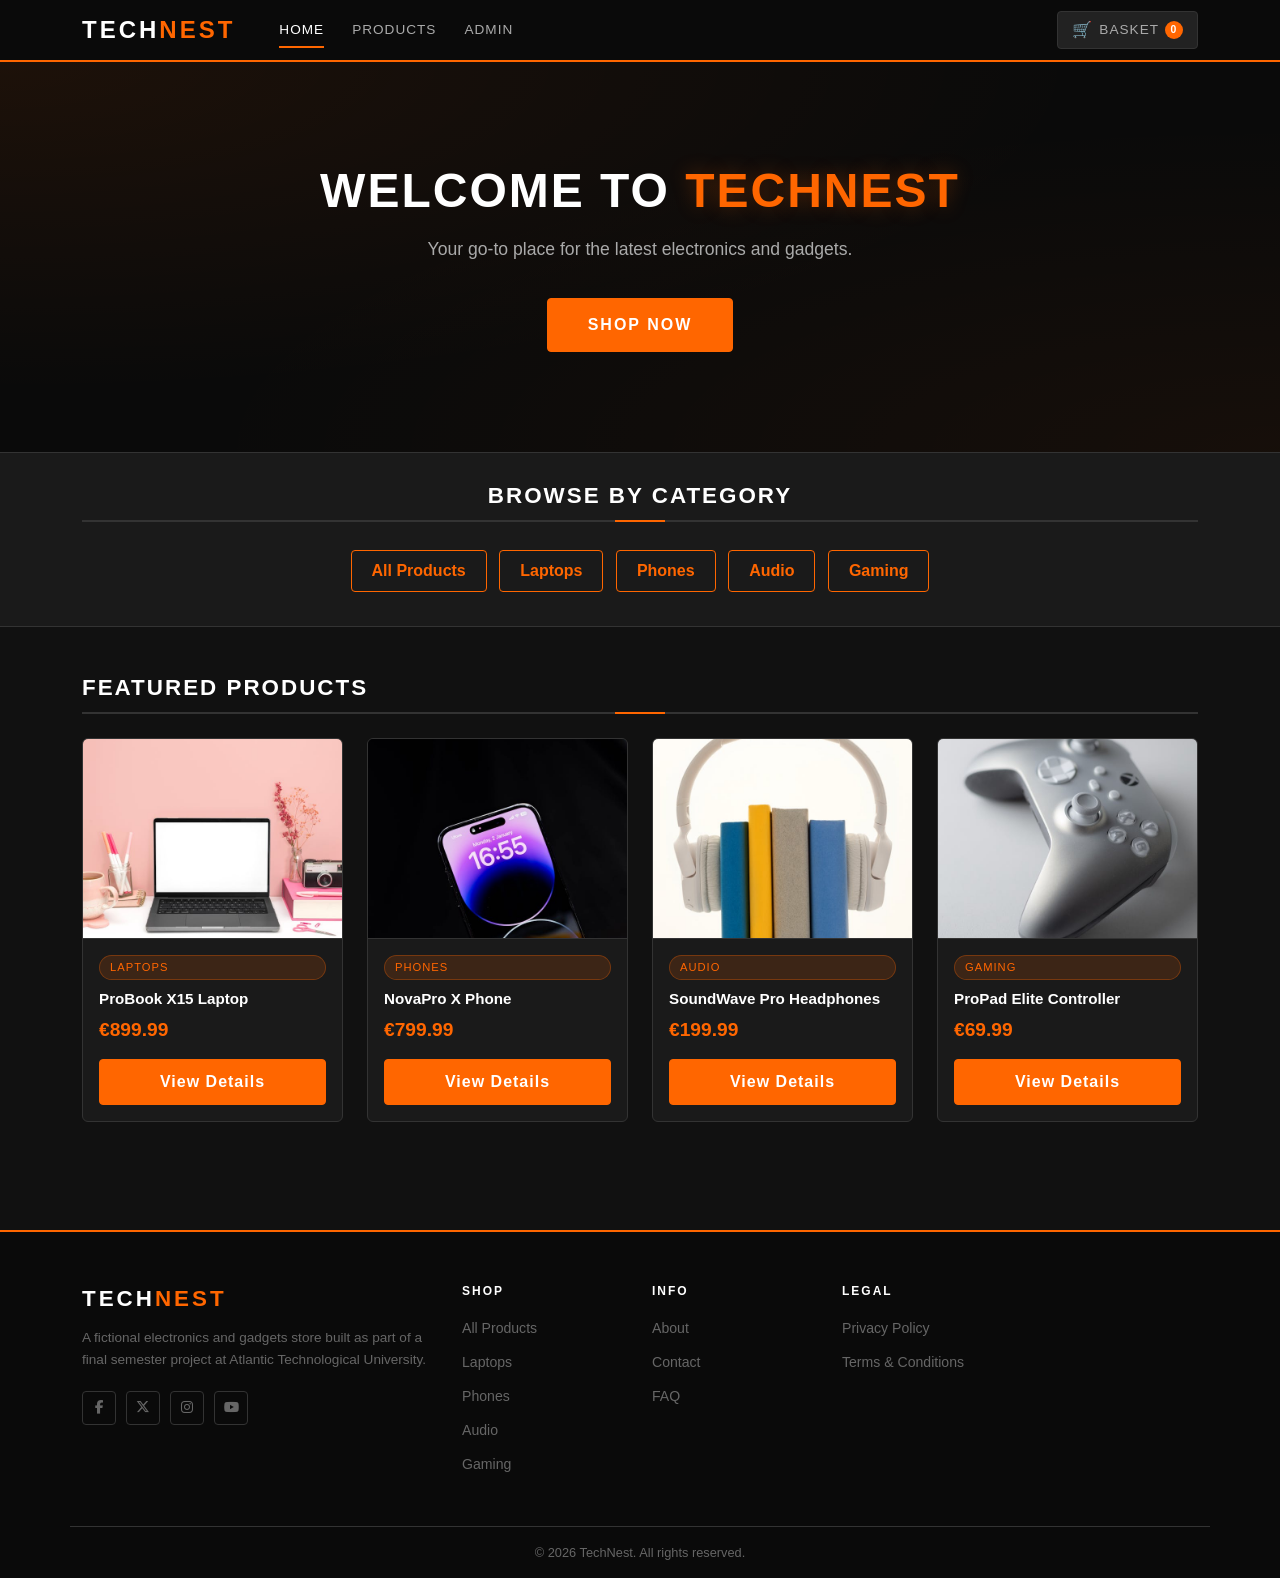
==== commit 2db60141: "Added admin inventory and stock management functionality" ====
--- a/index.html
+++ b/index.html
@@ -39,6 +39,9 @@
                     <li class="nav-item">
                         <a class="nav-link" href="products.html">Products</a>
                     </li>
+					<li class="nav-item">
+						<a class="nav-link" href="admin.html">Admin</a>
+					</li>
                 </ul>
                 <!-- Basket with label shown on desktop only -->
                 <ul class="navbar-nav ms-auto d-none d-lg-flex">
